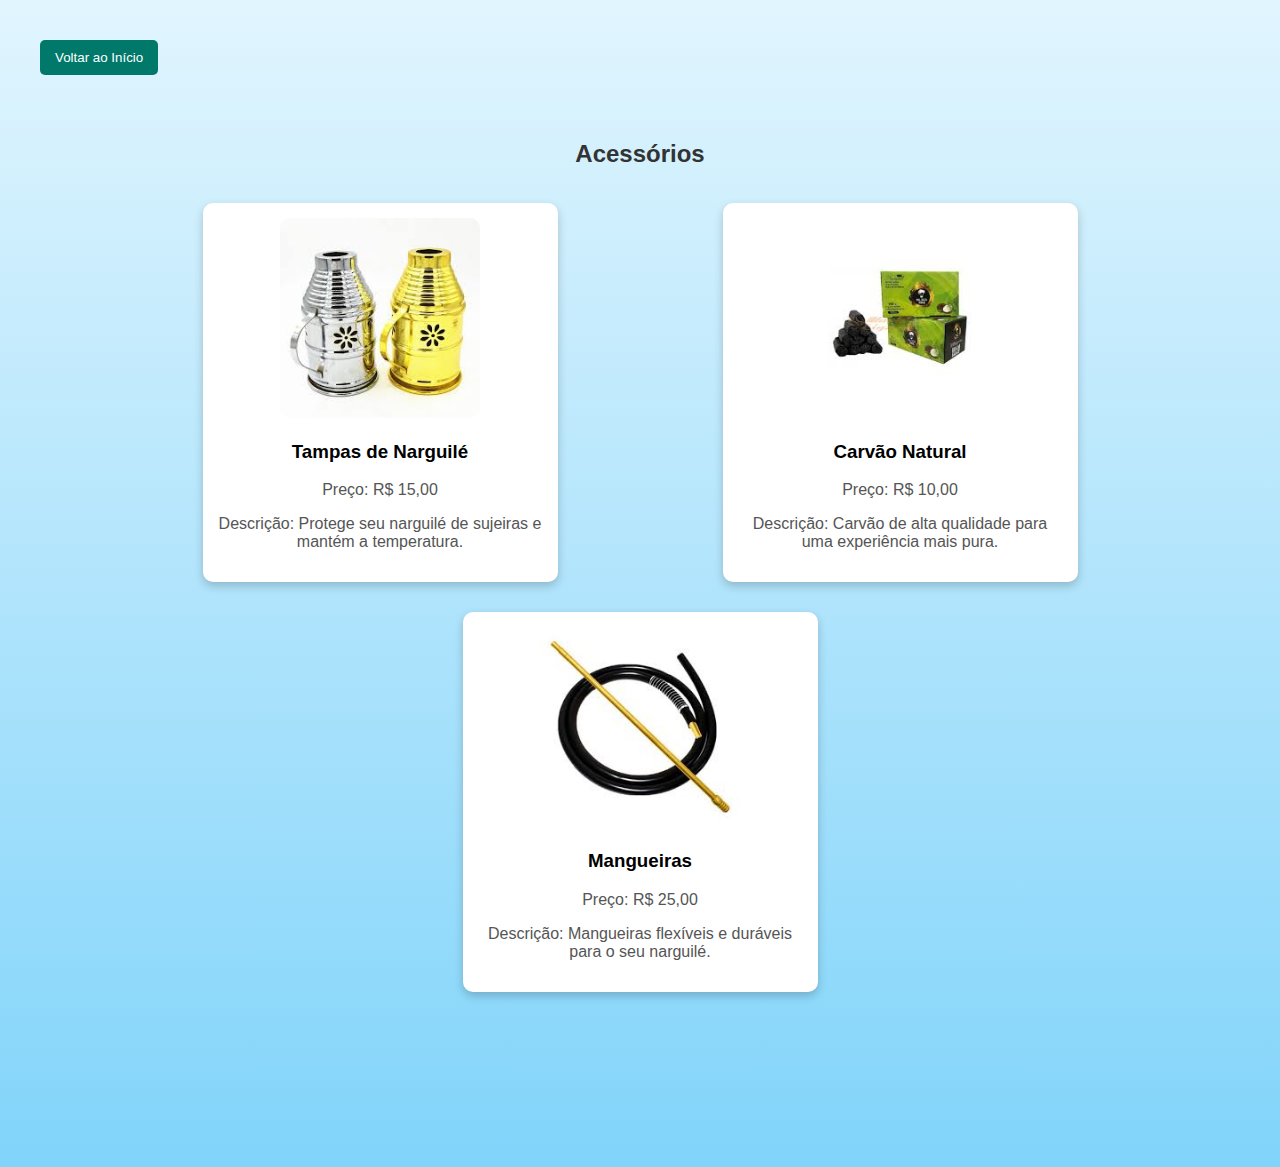
==== Acessórios.html @ 950b8be3 "Add files via upload" ====
<!DOCTYPE html>
<html lang="pt-br">
<head>
    <meta charset="UTF-8">
    <meta name="viewport" content="width=device-width, initial-scale=1.0">
    <title>Formas de Pagamentos</title>
    <style>
        body {
            font-family: Arial, sans-serif;
            margin: 20px;
            padding: 100px;
            background-image: linear-gradient(to bottom, #e1f5fe, #81d4fa); /* Azul claro em degradê */
            perspective: 1000px; /* Para efeito 3D */
        }

        header {
            color: #807575da;
            padding: 100px;
            text-align: center;
            background: linear-gradient(to bottom, rgb(221, 146, 34), lightcyan);
            border-radius: 10px; /* Bordas arredondadas */
            box-shadow: 0 4px 15px rgba(0, 0, 0, 0.3); /* Sombra para 3D */
            margin-bottom: 20px;
        }

        button {
            background-color: #00796b; /* Cor do botão */
            color: white; /* Cor do texto */
            border: none;
            padding: 10px 15px;
            border-radius: 5px; /* Bordas arredondadas */
            cursor: pointer;
            transition: transform 0.2s, box-shadow 0.2s; /* Efeito de transição */
            position: absolute; /* Posiciona o botão no canto */
            top: 20px; /* Distância do topo */
            left: 20px; /* Distância da esquerda */
        }

        button a {
            color: white; /* Cor do texto do link no botão */
            text-decoration: none; /* Remove o sublinhado */
        }

        button:hover {
            transform: scale(1.05); /* Aumento de tamanho no hover */
            box-shadow: 0 4px 15px rgba(0, 0, 0, 0.3); /* Sombra no hover */
        }

        section {
            margin-bottom: 40px;
        }

        #acessorios {
            display: flex; /* Flexbox para alinhamento */
            justify-content: space-around; /* Espaço entre os itens */
            flex-wrap: wrap; /* Quebra de linha quando necessário */
            max-width: 1300px; /* Largura máxima */
            margin: 0 auto; /* Centraliza o container */
        }

        .acessorio-item {
            background-color: white; /* Fundo branco para o item */
            border-radius: 10px; /* Bordas arredondadas */
            box-shadow: 0 4px 10px rgba(0, 0, 0, 0.2); /* Sombra do item */
            padding: 15px; /* Espaço interno */
            text-align: center; /* Centraliza o texto */
            margin: 15px; /* Margem entre os itens */
            transition: transform 0.3s; /* Transição suave */
            flex: 1 1 350px; /* Tamanho flexível */
            min-width: 325px; /* Largura mínima para evitar quebra */
            max-width: 300px; /* Largura máxima */
        }

        .acessorio-item:hover {
            transform: scale(1.05); /* Aumento de tamanho no hover */
        }

        img {
            border-radius: 10px; /* Bordas arredondadas nas imagens */
            width: 100%; /* Imagem ocupa a largura total do item */
            height: auto; /* Manter proporção da imagem */
            max-width: 200px; /* Largura máxima das imagens */
        }

        h2 {
            text-align: center;
            color: #333; /* Cor do texto */
        }

        p {
            color: #555; /* Cor do texto das descrições */
        }
    </style>
</head>
<body>

    <button><a href="visual.html">Voltar ao Início</a></button>

    <section id="Acessórios.html">
        <h2>Acessórios</h2>
        <div id="acessorios">
            <div class="acessorio-item">
                <img src="tampa copy.jpg" alt="Tampas de Narguilé">
                <h3>Tampas de Narguilé</h3>
                <p>Preço: R$ 15,00</p>
                <p>Descrição: Protege seu narguilé de sujeiras e mantém a temperatura.</p>
            </div>
            <div class="acessorio-item">
                <img src="carvao.jpg" alt="Carvão Natural">
                <h3>Carvão Natural</h3>
                <p>Preço: R$ 10,00</p>
                <p>Descrição: Carvão de alta qualidade para uma experiência mais pura.</p>
            </div>
            <div class="acessorio-item">
                <img src="mangueiras.jpg" alt="Mangueiras">
                <h3>Mangueiras</h3>
                <p>Preço: R$ 25,00</p>
                <p>Descrição: Mangueiras flexíveis e duráveis para o seu narguilé.</p>
            </div>
        </div>
    </section>
</body>
</html>
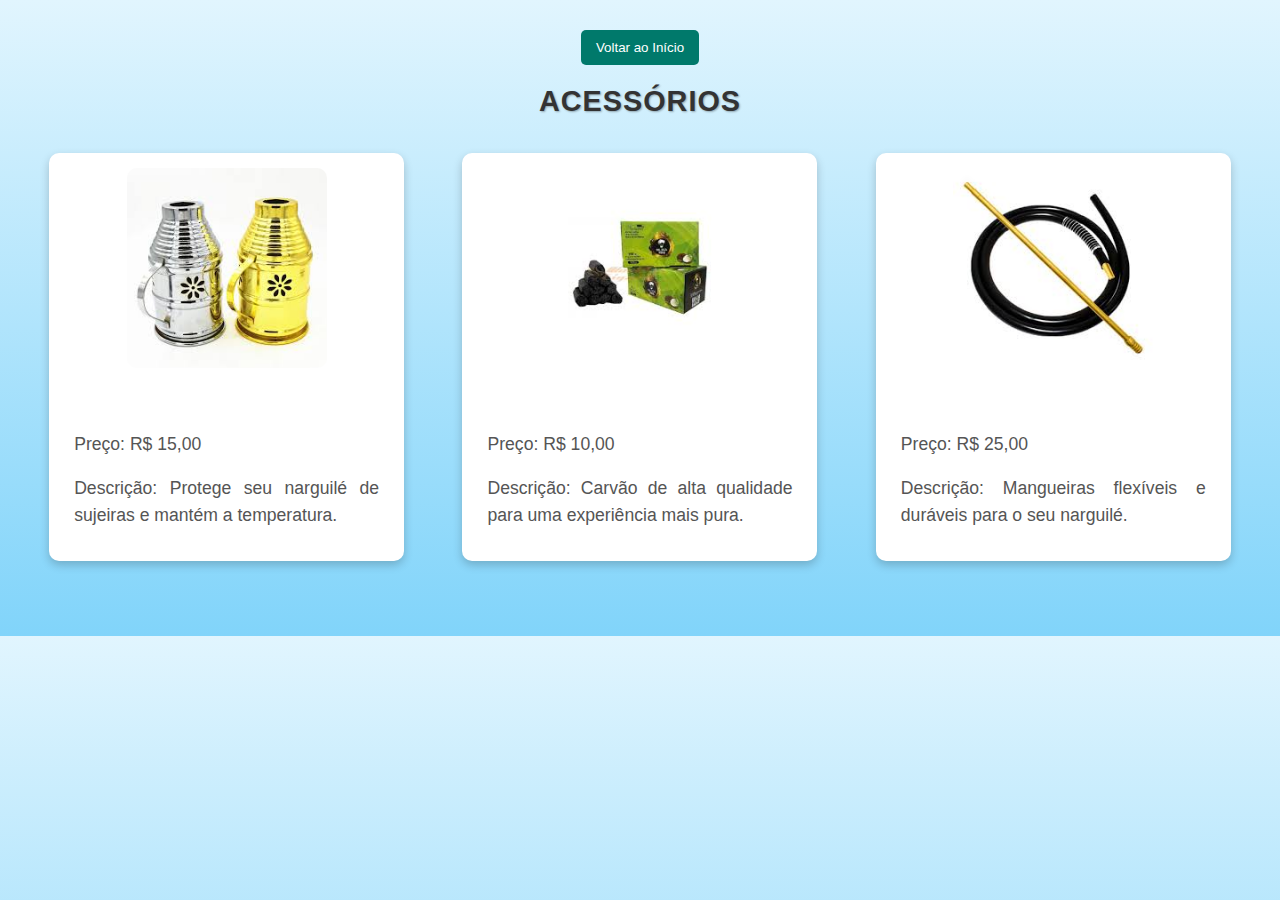
==== commit 274c2e18: "Mudanças" ====
--- a/Acessórios.html
+++ b/Acessórios.html
@@ -4,13 +4,14 @@
     <meta charset="UTF-8">
     <meta name="viewport" content="width=device-width, initial-scale=1.0">
     <title>Formas de Pagamentos</title>
+    <link rel="stylesheet" href="css/style.css">
     <style>
-        body {
+      /*  body {
             font-family: Arial, sans-serif;
             margin: 20px;
             padding: 100px;
-            background-image: linear-gradient(to bottom, #e1f5fe, #81d4fa); /* Azul claro em degradê */
-            perspective: 1000px; /* Para efeito 3D */
+            background-image: linear-gradient(to bottom, #e1f5fe, #81d4fa);
+            perspective: 1000px; 
         }
 
         header {
@@ -18,32 +19,32 @@
             padding: 100px;
             text-align: center;
             background: linear-gradient(to bottom, rgb(221, 146, 34), lightcyan);
-            border-radius: 10px; /* Bordas arredondadas */
-            box-shadow: 0 4px 15px rgba(0, 0, 0, 0.3); /* Sombra para 3D */
+            border-radius: 10px; 
+            box-shadow: 0 4px 15px rgba(0, 0, 0, 0.3); 
             margin-bottom: 20px;
         }
 
         button {
-            background-color: #00796b; /* Cor do botão */
-            color: white; /* Cor do texto */
+            background-color: #00796b; 
+            color: white; 
             border: none;
             padding: 10px 15px;
-            border-radius: 5px; /* Bordas arredondadas */
+            border-radius: 5px; 
             cursor: pointer;
-            transition: transform 0.2s, box-shadow 0.2s; /* Efeito de transição */
-            position: absolute; /* Posiciona o botão no canto */
-            top: 20px; /* Distância do topo */
-            left: 20px; /* Distância da esquerda */
+            transition: transform 0.2s, box-shadow 0.2s; 
+            position: absolute; 
+            top: 20px; 
+            left: 20px;
         }
 
         button a {
-            color: white; /* Cor do texto do link no botão */
-            text-decoration: none; /* Remove o sublinhado */
+            color: white; 
+            text-decoration: none; 
         }
 
         button:hover {
-            transform: scale(1.05); /* Aumento de tamanho no hover */
-            box-shadow: 0 4px 15px rgba(0, 0, 0, 0.3); /* Sombra no hover */
+            transform: scale(1.05); 
+            box-shadow: 0 4px 15px rgba(0, 0, 0, 0.3);
         }
 
         section {
@@ -51,73 +52,76 @@
         }
 
         #acessorios {
-            display: flex; /* Flexbox para alinhamento */
-            justify-content: space-around; /* Espaço entre os itens */
-            flex-wrap: wrap; /* Quebra de linha quando necessário */
-            max-width: 1300px; /* Largura máxima */
-            margin: 0 auto; /* Centraliza o container */
+            display: flex; /* Flexbox para alinhamento 
+            justify-content: space-around; /* Espaço entre os iten
+            flex-wrap: wrap; /* Quebra de linha quando necessário 
+            max-width: 1300px; /* Largura máxima *
+            margin: 0 auto; /* Centraliza o container *
         }
 
         .acessorio-item {
-            background-color: white; /* Fundo branco para o item */
-            border-radius: 10px; /* Bordas arredondadas */
-            box-shadow: 0 4px 10px rgba(0, 0, 0, 0.2); /* Sombra do item */
-            padding: 15px; /* Espaço interno */
-            text-align: center; /* Centraliza o texto */
-            margin: 15px; /* Margem entre os itens */
-            transition: transform 0.3s; /* Transição suave */
-            flex: 1 1 350px; /* Tamanho flexível */
-            min-width: 325px; /* Largura mínima para evitar quebra */
-            max-width: 300px; /* Largura máxima */
+            background-color: white; /* Fundo branco para o item *
+            border-radius: 10px; /* Bordas arredondadas *
+            box-shadow: 0 4px 10px rgba(0, 0, 0, 0.2); /* Sombra do item *
+            padding: 15px; /* Espaço interno *
+            text-align: center; /* Centraliza o texto *
+            margin: 15px; /* Margem entre os itens *
+            transition: transform 0.3s; /* Transição suave *
+            flex: 1 1 350px; /* Tamanho flexível *
+            min-width: 325px; /* Largura mínima para evitar quebra *
+            max-width: 300px; /* Largura máxima *
         }
 
         .acessorio-item:hover {
-            transform: scale(1.05); /* Aumento de tamanho no hover */
+            transform: scale(1.05); /* Aumento de tamanho no hover *
         }
 
         img {
-            border-radius: 10px; /* Bordas arredondadas nas imagens */
-            width: 100%; /* Imagem ocupa a largura total do item */
-            height: auto; /* Manter proporção da imagem */
-            max-width: 200px; /* Largura máxima das imagens */
+            border-radius: 10px; /* Bordas arredondadas nas imagens *
+            width: 100%; /* Imagem ocupa a largura total do item *
+            height: auto; /* Manter proporção da imagem *
+            max-width: 200px; /* Largura máxima das imagens *
         }
 
         h2 {
             text-align: center;
-            color: #333; /* Cor do texto */
+            color: #333; /* Cor do texto *
         }
 
         p {
-            color: #555; /* Cor do texto das descrições */
-        }
+            color: #555; /* Cor do texto das descrições *
+        } */
     </style>
 </head>
 <body>
 
-    <button><a href="visual.html">Voltar ao Início</a></button>
+    
+    <button><a href="Index.html">Voltar ao Início</a></button>
 
+    <div class="Acessorios">
     <section id="Acessórios.html">
         <h2>Acessórios</h2>
         <div id="acessorios">
             <div class="acessorio-item">
-                <img src="tampa copy.jpg" alt="Tampas de Narguilé">
+                <img src="/img/tampa copy.jpg" alt="Tampas de Narguilé">
                 <h3>Tampas de Narguilé</h3>
                 <p>Preço: R$ 15,00</p>
                 <p>Descrição: Protege seu narguilé de sujeiras e mantém a temperatura.</p>
             </div>
             <div class="acessorio-item">
-                <img src="carvao.jpg" alt="Carvão Natural">
+                <img src="/img/carvao.jpg" alt="Carvão Natural">
                 <h3>Carvão Natural</h3>
                 <p>Preço: R$ 10,00</p>
                 <p>Descrição: Carvão de alta qualidade para uma experiência mais pura.</p>
             </div>
             <div class="acessorio-item">
-                <img src="mangueiras.jpg" alt="Mangueiras">
+                <img src="/img/mangueiras.jpg" alt="Mangueiras">
                 <h3>Mangueiras</h3>
                 <p>Preço: R$ 25,00</p>
                 <p>Descrição: Mangueiras flexíveis e duráveis para o seu narguilé.</p>
             </div>
         </div>
+    </div>
     </section>
 </body>
 </html>
--- a/css/style.css
+++ b/css/style.css
@@ -0,0 +1,396 @@
+@charset "UTF-8";
+body {
+  font-family: Arial, sans-serif;
+  margin: 0;
+  padding: 20px;
+  background-image: linear-gradient(to bottom, #e0f7fa, #00796b);
+  color: #ffffff;
+  animation: fadeIn 1s;
+}
+
+header {
+  background: linear-gradient(to bottom, #004d40, #00796b);
+  padding: 20px;
+  text-align: center;
+  margin-bottom: 20px;
+  animation: slideDown 0.5s;
+}
+
+h1 {
+  margin: 10px 0;
+}
+
+nav {
+  margin: 20px 0;
+  display: flex;
+  justify-content: center;
+}
+
+nav a {
+  margin: 0 15px;
+  text-decoration: none;
+  color: #ffffff;
+  background-color: rgba(8, 165, 55, 0.7411764706);
+  padding: 10px 15px;
+  border-radius: 5px;
+  transition: background-color 0.3s, transform 0.3s;
+}
+
+nav a:hover {
+  background-color: #116799;
+  transform: scale(1.05);
+}
+
+.caixa {
+  height: 100px;
+  background: linear-gradient(to bottom, #004d40, #00796b);
+  padding: 20px;
+  color: white;
+  text-align: center;
+  margin-bottom: 20px;
+  animation: fadeIn 1s;
+}
+
+section {
+  margin-bottom: 40px;
+  animation: fadeIn 1s;
+}
+
+footer {
+  background: #004d40;
+  padding: 20px;
+  text-align: center;
+  margin-top: 20px;
+  animation: slideUp 0.5s;
+}
+
+@keyframes fadeIn {
+  from {
+    opacity: 0;
+  }
+  to {
+    opacity: 1;
+  }
+}
+@keyframes slideDown {
+  from {
+    transform: translateY(-20px);
+    opacity: 0;
+  }
+  to {
+    transform: translateY(0);
+    opacity: 1;
+  }
+}
+@keyframes slideUp {
+  from {
+    transform: translateY(20px);
+    opacity: 0;
+  }
+  to {
+    transform: translateY(0);
+    opacity: 1;
+  }
+}
+.caixa {
+  height: 100px;
+  background: linear-gradient(to bottom right, #b3e5fc, #0288d1); /* Light blue to dark blue gradient */
+  padding: 20px;
+  color: white; /* White text */
+  text-align: center;
+  margin-bottom: 20px;
+  border-radius: 10px; /* Rounded corners */
+  box-shadow: 0 8px 15px rgba(0, 0, 0, 0.3), 0 2px 5px rgba(0, 0, 0, 0.2); /* 3D shadow effect */
+  transform: translateZ(0); /* New layer for better rendering */
+  transition: transform 0.3s, box-shadow 0.3s; /* Smooth transition */
+  animation: fadeInUp 0.6s ease forwards; /* Animation for caixa */
+}
+
+.caixa:hover {
+  transform: translateY(-5px); /* Lift effect on hover */
+  box-shadow: 0 12px 20px rgba(0, 0, 0, 0.4), 0 4px 10px rgba(0, 0, 0, 0.3); /* Enhanced shadow on hover */
+}
+
+.caixa h2 {
+  margin: 0; /* Remove default margin */
+  font-size: 1.5em; /* Larger font size */
+  text-shadow: 1px 1px 2px rgba(0, 0, 0, 0.3); /* Subtle text shadow */
+}
+
+.caixa p {
+  margin: 5px 0 0; /* Spacing for paragraph */
+  font-size: 1em; /* Consistent font size */
+}
+
+header {
+  background: linear-gradient(to bottom right, #e1f5fe, #81d4fa); /* Light blue gradient */
+  padding: 40px;
+  text-align: center;
+  margin-bottom: 20px;
+  border-radius: 10px; /* Rounded corners */
+  box-shadow: 0 8px 15px rgba(14, 157, 201, 0.3); /* 3D shadow effect */
+  transform: translateZ(0); /* New layer for better rendering */
+  animation: fadeInUp 0.6s ease forwards; /* Animation */
+}
+
+h1 {
+  margin: 0;
+  font-size: 2.5em; /* Increased size for prominence */
+  color: #ffffff; /* White text */
+  text-shadow: 2px 2px 4px rgba(27, 128, 175, 0.5); /* Stronger shadow for depth */
+  animation: slideIn 0.5s ease forwards; /* Animation for header */
+}
+
+h2, h4 {
+  margin: 5px 0;
+  color: #ffffff; /* White text */
+  text-shadow: 1px 1px 2px rgba(0, 0, 0, 0.3); /* Subtle shadow for depth */
+}
+
+@keyframes fadeInUp {
+  from {
+    opacity: 0;
+    transform: translateY(-20px);
+  }
+  to {
+    opacity: 1;
+    transform: translateY(0);
+  }
+}
+@keyframes slideIn {
+  from {
+    opacity: 0;
+    transform: translateX(-50px);
+  }
+  to {
+    opacity: 1;
+    transform: translateX(0);
+  }
+}
+header {
+  background: linear-gradient(to bottom right, #e1f5fe, #81d4fa); /* Light blue gradient */
+  padding: 40px;
+  text-align: center;
+  margin-bottom: 20px;
+  border-radius: 10px; /* Rounded corners */
+  box-shadow: 0 8px 15px rgba(14, 157, 201, 0.3); /* 3D shadow effect */
+  transform: translateZ(0); /* New layer for better rendering */
+  animation: fadeInUp 0.6s ease forwards; /* Animation */
+}
+
+h1 {
+  margin: 0;
+  font-size: 2.5em; /* Increased size for prominence */
+  color: #ffffff; /* White text */
+  text-shadow: 2px 2px 4px rgba(27, 128, 175, 0.5); /* Stronger shadow for depth */
+  animation: slideIn 0.5s ease forwards; /* Animation for header */
+}
+
+h2, h4 {
+  margin: 5px 0;
+  color: #ffffff; /* White text */
+  text-shadow: 1px 1px 2px rgba(0, 0, 0, 0.3); /* Subtle shadow for depth */
+}
+
+@keyframes fadeInUp {
+  from {
+    opacity: 0;
+    transform: translateY(-20px);
+  }
+  to {
+    opacity: 1;
+    transform: translateY(0);
+  }
+}
+@keyframes slideIn {
+  from {
+    opacity: 0;
+    transform: translateX(-50px);
+  }
+  to {
+    opacity: 1;
+    transform: translateX(0);
+  }
+}
+.acessorios {
+  padding: 20px;
+  background-color: #f8f8f8; /* Cor de fundo para a seção de acessórios */
+  border-radius: 10px;
+  box-shadow: 0 4px 10px rgba(0, 0, 0, 0.2);
+  margin-bottom: 40px; /* Espaço abaixo da seção */
+  text-align: center; /* Centraliza o texto da seção */
+}
+
+#acessorios {
+  display: flex;
+  justify-content: space-around;
+  flex-wrap: wrap;
+  max-width: 1300px;
+  margin: 0 auto;
+}
+
+.acessorio-item {
+  background-color: white;
+  border-radius: 10px;
+  box-shadow: 0 4px 10px rgba(0, 0, 0, 0.2);
+  padding: 15px;
+  text-align: center;
+  margin: 15px;
+  transition: transform 0.3s;
+  flex: 1 1 350px;
+  min-width: 325px;
+  max-width: 300px;
+  position: relative; /* Para efeitos adicionais */
+}
+
+.acessorio-item:hover {
+  transform: scale(1.05); /* Aumento de tamanho no hover */
+  box-shadow: 0 8px 20px rgba(0, 0, 0, 0.4); /* Sombra mais intensa no hover */
+}
+
+.acessorio-item img {
+  border-radius: 10px; /* Bordas arredondadas nas imagens */
+  width: 100%;
+  height: auto;
+  max-width: 200px;
+  transition: transform 0.3s; /* Transição suave para o efeito de hover na imagem */
+}
+
+.acessorio-item:hover img {
+  transform: scale(1.1); /* Aumento de tamanho da imagem no hover */
+}
+
+h2 {
+  text-align: center;
+  color: #333;
+  font-size: 1.8em; /* Aumenta o tamanho do título */
+  margin-bottom: 20px; /* Espaçamento abaixo do título */
+  font-weight: bold; /* Título em negrito */
+  text-transform: uppercase; /* Título em letras maiúsculas */
+  letter-spacing: 1px; /* Espaçamento entre letras */
+}
+
+p {
+  color: #555;
+  font-size: 1.1em; /* Aumenta o tamanho da descrição */
+  margin-top: 10px; /* Espaçamento acima da descrição */
+  line-height: 1.5; /* Aumenta a altura da linha para melhor legibilidade */
+  text-align: justify; /* Justifica o texto da descrição */
+  padding: 0 10px; /* Espaçamento lateral */
+}
+
+.sobrenos {
+  max-width: 800px; /* Largura máxima para o texto */
+  margin: 0 auto; /* Centraliza o container */
+  padding: 20px; /* Espaço interno */
+  background-color: white; /* Fundo branco para o texto */
+  border-radius: 10px; /* Bordas arredondadas */
+  box-shadow: 0 4px 10px rgba(0, 0, 0, 0.2); /* Sombra do container */
+}
+
+button {
+  background-color: #00796b; /* Cor do botão */
+  color: white; /* Cor do texto */
+  border: none;
+  padding: 10px 15px;
+  border-radius: 5px; /* Bordas arredondadas */
+  cursor: pointer;
+  transition: transform 0.2s, box-shadow 0.2s; /* Efeito de transição */
+  display: block; /* Botão em bloco */
+  margin: 20px auto; /* Centraliza o botão */
+}
+
+button:hover {
+  transform: scale(1.05); /* Aumento de tamanho no hover */
+  box-shadow: 0 4px 15px rgba(0, 0, 0, 0.3); /* Sombra no hover */
+}
+
+button a {
+  color: white; /* Cor do texto do link no botão */
+  text-decoration: none; /* Remove o sublinhado */
+}
+
+#narguiles {
+  text-align: center;
+  display: flex; /* Flexbox para alinhamento */
+  justify-content: center;
+  flex-wrap: wrap; /* Quebra de linha quando necessário */
+  margin-top: 20px;
+}
+
+/* Espaço entre os itens */
+/* Cor de fundo para toda a página */
+body {
+  background-image: linear-gradient(to bottom, #e1f5fe, #81d4fa); /* Azul claro em degradê */
+  font-family: Arial, sans-serif;
+  margin: 0;
+  padding: 20px;
+}
+
+/* Estilo dos links */
+a {
+  text-decoration: none;
+  color: #333;
+}
+
+/* Estilo do botão */
+button {
+  background-color: #00796b; /* Cor do botão */
+  color: white; /* Cor do texto */
+  border: none;
+  padding: 10px 15px;
+  border-radius: 5px; /* Bordas arredondadas */
+  cursor: pointer;
+  transition: transform 0.2s, box-shadow 0.2s; /* Efeito de transição */
+  margin-top: 10px; /* Espaço acima do botão */
+}
+
+button:hover {
+  transform: scale(1.05); /* Aumento de tamanho no hover */
+  box-shadow: 0 4px 15px rgba(0, 0, 0, 0.3); /* Sombra no hover */
+}
+
+/* Centralizar os narguilés */
+#narguiles {
+  text-align: center;
+  display: flex; /* Flexbox para alinhamento */
+  justify-content: center;
+  flex-wrap: wrap; /* Quebra de linha quando necessário */
+  margin-top: 20px;
+}
+
+/* Espaço entre os itens */
+.narguile-item {
+  margin: 15px;
+  transition: transform 0.3s; /* Transição suave */
+  perspective: 1000px; /* Perspectiva para 3D */
+  width: 350px; /* Largura fixa para todos os itens */
+  background-color: white; /* Fundo branco para o item */
+  border-radius: 10px; /* Bordas arredondadas */
+  box-shadow: 0 4px 10px rgba(0, 0, 0, 0.2); /* Sombra do item */
+  padding: 20px; /* Espaço interno */
+  display: flex;
+  flex-direction: column;
+  align-items: center; /* Alinhar itens ao centro */
+}
+
+.narguile-item:hover {
+  transform: scale(1.05); /* Aumento de tamanho no hover */
+}
+
+img {
+  border-radius: 10px; /* Bordas arredondadas nas imagens */
+  width: 100%; /* Imagem ocupa a largura total do item */
+  height: auto; /* Manter proporção da imagem */
+}
+
+h2 {
+  text-align: center;
+  margin: 20px 0;
+}
+
+.description {
+  font-size: 0.9em;
+  color: #555; /* Cor do texto da descrição */
+  margin: 5px 0;
+}/*# sourceMappingURL=style.css.map */